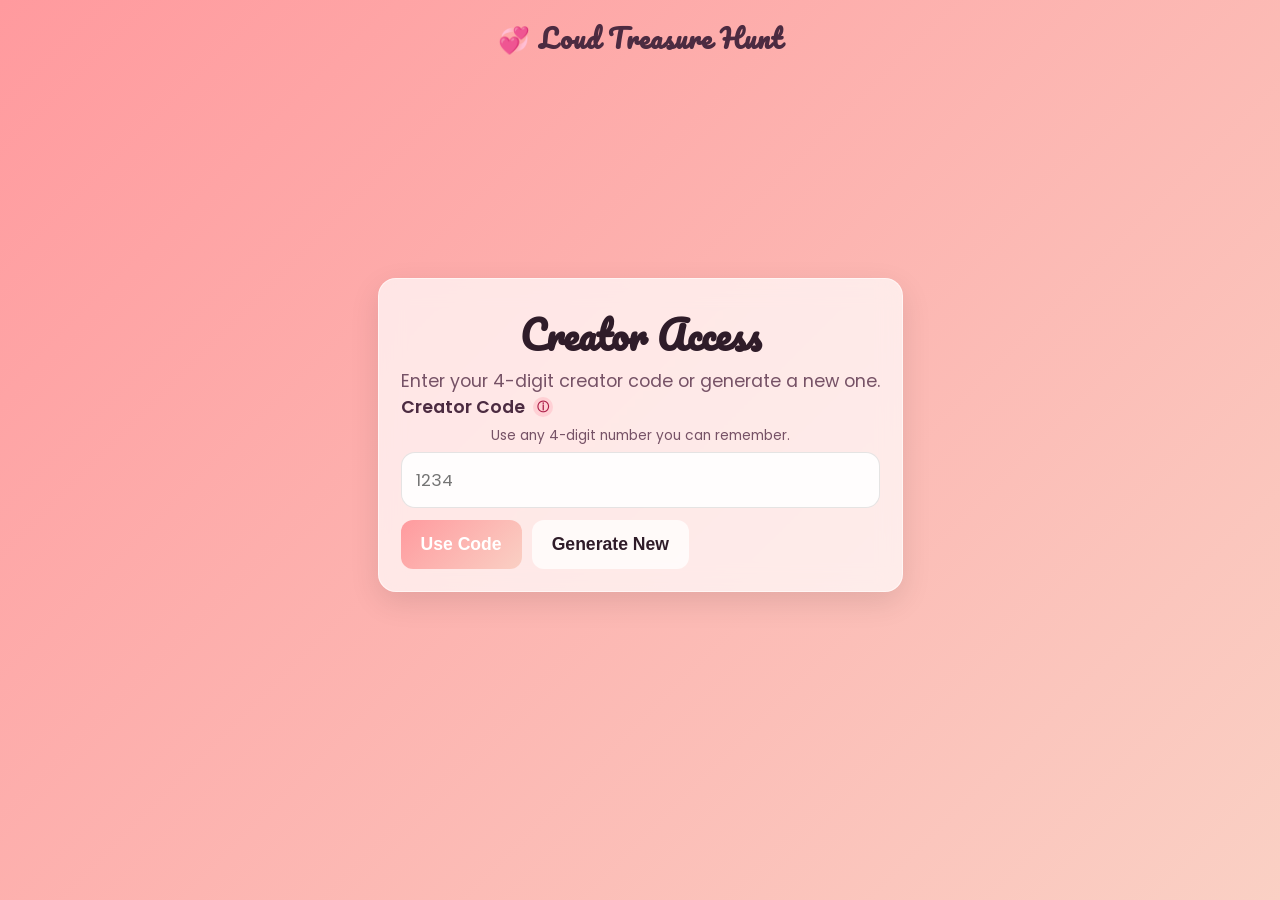
==== creator.html @ a4502e23 "Love treasure hunt" ====
﻿<!doctype html>
<html lang="en">

<head>
  <meta charset="UTF-8" />
  <meta name="viewport" content="width=device-width, initial-scale=1.0" />
  <title>Create Hunt | Love Treasure Hunt</title>
  <link href="https://fonts.googleapis.com/css2?family=Poppins:wght@400;600&family=Pacifico&display=swap"
    rel="stylesheet">
  <link rel="stylesheet" href="styles/global.css" />
  <link rel="stylesheet" href="styles/theme.css" />
  <link rel="stylesheet" href="styles/animations.css" />
</head>

<body data-page="creator">
  <header class="site-header">
    <div class="logo">&#128158; Loud Treasure Hunt</div>
  </header>
  <main class="page page-wrapper page-center main-container shell">
    <section class="glass card slide-up section-card" id="creatorAuthCard">
      <h1>Creator Access</h1>
      <p class="muted">Enter your 4-digit creator code or generate a new one.</p>
      <div class="stack">
        <label class="field">
          <span class="label-row">Creator Code <span class="tooltip-icon" tabindex="0"
              data-tip="A private 4-digit code to protect your builder access.">&#9432;</span></span>
          <small class="input-help">Use any 4-digit number you can remember.</small>
          <input id="creatorCodeInput" type="text" inputmode="numeric" maxlength="4" placeholder="1234" />
        </label>
        <div class="actions">
          <button id="useCreatorCodeBtn" class="btn btn-primary" type="button">Use Code</button>
          <button id="generateCreatorCodeBtn" class="btn" type="button">Generate New</button>
        </div>
      </div>
      <p id="creatorAuthMessage" class="muted"></p>
    </section>

    <section class="glass card-lg hidden" id="creatorFormCard">
      <h2>Hunt Builder</h2>
      <p class="muted">Every game below includes guidance, examples, and tooltip help.</p>

      <form id="creatorForm" class="stack-lg">
        <label class="field">
          <span class="label-row">Hunt Title <span class="tooltip-icon" tabindex="0"
              data-tip="This title appears at the top during gameplay.">&#9432;</span></span>
          <small class="input-help">Pick a title that feels personal and memorable.</small>
          <input name="metaTitle" required placeholder="Our Love Treasure Hunt" />
        </label>

        <fieldset class="group section-card">
          <legend>Map 1 • Quiz Choice</legend>
          <div class="field-help">
            <p class="help-title">What should you enter here?</p>
            <p class="help-desc">Ask a memory-based question from your relationship and provide 3 possible answers.</p>
          </div>
          <div class="form-grid">
            <label class="field">
              <span class="label-row">Question <span class="tooltip-icon" tabindex="0"
                  data-tip="Ask a memory question from your relationship.">&#9432;</span></span>
              <small class="input-help">Example: What movie did we watch on our first date?</small>
              <input name="m1g1Question" required placeholder="What movie did we watch on our first date?" />
            </label>
            <label class="field">
              <span class="label-row">Option A <span class="tooltip-icon" tabindex="0"
                  data-tip="Possible answer your partner might guess.">&#9432;</span></span>
              <small class="input-help">Possible answers your partner might guess.</small>
              <input name="m1g1A" required placeholder="Inception" />
            </label>
            <label class="field">
              <span class="label-row">Option B <span class="tooltip-icon" tabindex="0"
                  data-tip="Possible answer your partner might guess.">&#9432;</span></span>
              <small class="input-help">Possible answers your partner might guess.</small>
              <input name="m1g1B" required placeholder="La La Land" />
            </label>
            <label class="field">
              <span class="label-row">Option C <span class="tooltip-icon" tabindex="0"
                  data-tip="Possible answer your partner might guess.">&#9432;</span></span>
              <small class="input-help">Possible answers your partner might guess.</small>
              <input name="m1g1C" required placeholder="Interstellar" />
            </label>
            <label class="field">
              <span class="label-row">Correct Index (0-2) <span class="tooltip-icon" tabindex="0"
                  data-tip="0 = Option A, 1 = Option B, 2 = Option C.">&#9432;</span></span>
              <small class="input-help">Use 0 for A, 1 for B, 2 for C.</small>
              <input name="m1g1Correct" type="number" min="0" max="2" required placeholder="1" />
            </label>
          </div>
        </fieldset>

        <fieldset class="group section-card">
          <legend>Map 1 • Memory Question</legend>
          <div class="field-help">
            <p class="help-title">What should you enter here?</p>
            <p class="help-desc">Ask something only your partner knows and set the exact expected text answer.</p>
          </div>
          <div class="form-grid">
            <label class="field">
              <span class="label-row">Prompt Text <span class="tooltip-icon" tabindex="0"
                  data-tip="Ask something only your partner knows.">&#9432;</span></span>
              <small class="input-help">Example: What nickname do I call our bike?</small>
              <input name="m1g2Prompt" required placeholder="What nickname do I call our bike?" />
            </label>
            <label class="field">
              <span class="label-row">Expected Answer <span class="tooltip-icon" tabindex="0"
                  data-tip="Enter the exact text answer you want accepted.">&#9432;</span></span>
              <small class="input-help">Exact text answer to validate.</small>
              <input name="m1g2Answer" required placeholder="Rocket" />
            </label>
          </div>
        </fieldset>

        <fieldset class="group section-card">
          <legend>Map 2 • Combination Lock</legend>
          <div class="field-help">
            <p class="help-title">What should you enter here?</p>
            <p class="help-desc">Give a clue tied to a memory and a numeric code answer.</p>
          </div>
          <div class="form-grid">
            <label class="field">
              <span class="label-row">Clue Text <span class="tooltip-icon" tabindex="0"
                  data-tip="Hint related to a memory or secret code.">&#9432;</span></span>
              <small class="input-help">Example: The number that represents our anniversary.</small>
              <input name="m2g1Clue" required placeholder="The number that represents our anniversary" />
            </label>
            <label class="field">
              <span class="label-row">Correct Code (numeric) <span class="tooltip-icon" tabindex="0"
                  data-tip="Numbers only, no spaces or symbols.">&#9432;</span></span>
              <small class="input-help">Numeric only code.</small>
              <input name="m2g1Code" pattern="[0-9]+" required placeholder="0917" />
            </label>
          </div>
        </fieldset>

        <fieldset class="group section-card">
          <legend>Map 2 • Timeline Slider</legend>
          <div class="field-help">
            <p class="help-title">What should you enter here?</p>
            <p class="help-desc">Define past, present, and future labels plus one correct slider value.</p>
          </div>
          <div class="form-grid">
            <label class="field">
              <span class="label-row">Past Label <span class="tooltip-icon" tabindex="0"
                  data-tip="Past memory year or event label.">&#9432;</span></span>
              <small class="input-help">Past memory year/event.</small>
              <input name="m2g2Past" required placeholder="2019 - Our first coffee" />
            </label>
            <label class="field">
              <span class="label-row">Present Label <span class="tooltip-icon" tabindex="0"
                  data-tip="Current moment label.">&#9432;</span></span>
              <small class="input-help">Current moment label.</small>
              <input name="m2g2Present" required placeholder="Now - Still choosing each other" />
            </label>
            <label class="field">
              <span class="label-row">Future Label <span class="tooltip-icon" tabindex="0"
                  data-tip="Future dream label.">&#9432;</span></span>
              <small class="input-help">Future dream label.</small>
              <input name="m2g2Future" required placeholder="2030 - Home by the sea" />
            </label>
            <label class="field">
              <span class="label-row">Correct Position (0-100) <span class="tooltip-icon" tabindex="0"
                  data-tip="Enter a number between 0 and 100.">&#9432;</span></span>
              <small class="input-help">Value must be between 0 and 100.</small>
              <input name="m2g2Position" type="number" min="0" max="100" required placeholder="64" />
            </label>
          </div>
        </fieldset>

        <fieldset class="group section-card">
          <legend>Map 3 • Future Promise Selection</legend>
          <div class="field-help">
            <p class="help-title">What should you enter here?</p>
            <p class="help-desc">List one dream per line and specify all correct indexes separated by commas.</p>
          </div>
          <div class="form-grid">
            <label class="field">
              <span class="label-row">Options (one per line) <span class="tooltip-icon" tabindex="0"
                  data-tip="Enter one future promise or dream per line.">&#9432;</span></span>
              <small class="input-help">One dream per line.</small>
              <textarea name="m3g1Options" rows="5" required
                placeholder="Travel to Japan\nStart a book club\nAdopt a dog"></textarea>
            </label>
            <label class="field">
              <span class="label-row">Correct Indexes <span class="tooltip-icon" tabindex="0"
                  data-tip="Comma-separated indexes, e.g. 0,2.">&#9432;</span></span>
              <small class="input-help">Comma separated numbers.</small>
              <input name="m3g1Correct" required placeholder="0,2" />
            </label>
          </div>
        </fieldset>

        <fieldset class="group section-card">
          <legend>Map 3 • Love Letter Reveal</legend>
          <div class="field-help">
            <p class="help-title">What should you enter here?</p>
            <p class="help-desc">Write each emotional sentence on a new line.</p>
          </div>
          <div class="form-grid">
            <label class="field">
              <span class="label-row">Letter Lines <span class="tooltip-icon" tabindex="0"
                  data-tip="Each line should be one emotional sentence.">&#9432;</span></span>
              <small class="input-help">Lines: each emotional sentence per line.</small>
              <textarea name="m3g2Lines" rows="6" required
                placeholder="You changed my ordinary days.\nYou made quiet moments magical."></textarea>
            </label>
          </div>
        </fieldset>

        <fieldset class="group section-card">
          <legend>Map 4 • Multi Memory Quiz</legend>
          <div class="field-help">
            <p class="help-title">What should you enter here?</p>
            <p class="help-desc">Create another memory-based quiz with options and one correct index.</p>
          </div>
          <div class="form-grid">
            <label class="field">
              <span class="label-row">Question <span class="tooltip-icon" tabindex="0"
                  data-tip="Ask a memory-based relationship question.">&#9432;</span></span>
              <small class="input-help">Question should be memory based.</small>
              <input name="m4g1Question" required placeholder="Where did we take our first selfie?" />
            </label>
            <label class="field">
              <span class="label-row">Correct Index <span class="tooltip-icon" tabindex="0"
                  data-tip="0 for first option, 1 for second, etc.">&#9432;</span></span>
              <small class="input-help">Choose the correct option index.</small>
              <input name="m4g1Correct" type="number" min="0" required placeholder="2" />
            </label>
            <label class="field">
              <span class="label-row">Options (one per line) <span class="tooltip-icon" tabindex="0"
                  data-tip="Put each possible answer on a new line.">&#9432;</span></span>
              <small class="input-help">Question + options should both be memory based.</small>
              <textarea name="m4g1Options" rows="4" required
                placeholder="At the cafe\nAt the park\nAt the station"></textarea>
            </label>
          </div>
        </fieldset>

        <fieldset class="group section-card">
          <legend>Map 5 • Progressive Letter</legend>
          <div class="field-help">
            <p class="help-title">What should you enter here?</p>
            <p class="help-desc">Each line should represent a future milestone in your story.</p>
          </div>
          <div class="form-grid">
            <label class="field">
              <span class="label-row">Lines <span class="tooltip-icon" tabindex="0"
                  data-tip="Each line equals one future milestone.">&#9432;</span></span>
              <small class="input-help">Each line = milestone of future.</small>
              <textarea name="m5g1Lines" rows="6" required
                placeholder="Year 1: Weekend city trips\nYear 3: Build our dream studio"></textarea>
            </label>
          </div>
        </fieldset>

        <fieldset class="group section-card">
          <legend>Map 5 • Final Confession</legend>
          <div class="field-help">
            <p class="help-title">What should you enter here?</p>
            <p class="help-desc">Write your main proposal/confession and a short closing message.</p>
          </div>
          <div class="form-grid">
            <label class="field">
              <span class="label-row">Confession Text <span class="tooltip-icon" tabindex="0"
                  data-tip="Main proposal text shown with typewriter effect.">&#9432;</span></span>
              <small class="input-help">Confession Text = main proposal text.</small>
              <textarea name="m5g2Confession" rows="4" required
                placeholder="I choose you in every version of my future."></textarea>
            </label>
            <label class="field">
              <span class="label-row">Final Message <span class="tooltip-icon" tabindex="0"
                  data-tip="Short closing line after confession completes.">&#9432;</span></span>
              <small class="input-help">Final Message = closing message.</small>
              <input name="m5g2Message" required placeholder="Will you keep choosing us?" />
            </label>
          </div>
        </fieldset>
        <fieldset class="group section-card">
          <legend>Partner Contact</legend>
          <div class="field-help">
            <p class="help-title">Optional phone number</p>
            <p class="help-desc">Used to enable final WhatsApp ping shortcut after your partner completes the journey.
            </p>
          </div>
          <div class="form-grid">
            <label class="field">
              <span class="label-row">Partner Phone Number (optional) &#128241;</span>
              <small class="input-help">Include country code for best WhatsApp compatibility.</small>
              <input type="tel" id="partnerPhone" name="partnerPhone" placeholder="+91XXXXXXXXXX" />
            </label>
          </div>
        </fieldset>
        <fieldset class="group section-card">
          <legend>Data Save Option</legend>
          <div class="field-help">
            <p class="help-title">Choose storage mode</p>
            <p class="help-desc">No Save keeps everything in the encoded URL. 24h/48h tries temporary backend storage
              and returns a shorter link.</p>
          </div>
          <div class="form-grid">
            <label class="field">
              <span class="label-row">Save Duration <span class="tooltip-icon" tabindex="0"
                  data-tip="If backend save fails, the app automatically falls back to encoded link mode.">&#9432;</span></span>
              <small class="input-help">Select data persistence window.</small>
              <select id="expiryOption" name="expiryOption">
                <option value="0">No Save (Link Only)</option>
                <option value="24">Save for 24 Hours</option>
                <option value="48">Save for 48 Hours</option>
              </select>
            </label>
          </div>
        </fieldset>

        <div class="actions">
          <button class="btn btn-primary" id="generateHuntBtn" type="submit">Generate Hunt</button>
        </div>
      </form>

      <section id="creatorOutput" class="output hidden">
        <h3>Share Details</h3>
        <p><strong>Partner Code:</strong> <span id="partnerCodeOut"></span></p>
        <p class="muted" id="saveModeOut"></p>
        <label class="field">
          <span>Shareable Link</span>
          <textarea id="shareLinkOut" rows="3" readonly></textarea>
        </label>
      </section>
    </section>
  </main>
  <script type="module" src="js/app.js"></script>
</body>

</html>
---- styles/global.css ----
* {
  box-sizing: border-box;
}

html,
body {
  margin: 0;
  padding: 0;
  min-height: 100%;
}

body {
  font-family: "Poppins", sans-serif;
  font-size: 1.1rem;
  color: var(--text-main);
  background: var(--bg-gradient);
  background-attachment: fixed;
  overflow-x: hidden;
  cursor: url("https://cdn-icons-png.flaticon.com/32/833/833472.png"), auto;
}

h1,
h2,
h3 {
  margin: 0;
  font-family: "Pacifico", cursive;
  font-weight: 700;
  color: var(--text-strong);
}

legend {
  margin: 0;
  font-family: "Poppins", sans-serif;
  font-weight: 700;
  color: var(--text-strong);
}

h1 {
  font-size: 2.4rem;
}

h2 {
  font-size: 1.8rem;
}

h3 {
  font-size: 1.4rem;
}

p {
  margin: 0;
}

a {
  color: inherit;
  text-decoration: none;
}

.page {
  min-height: 100vh;
  padding: 22px;
}

.page-wrapper {
  min-height: 100vh;
  display: flex;
  justify-content: center;
  align-items: center;
  flex-direction: column;
  text-align: center;
}

.page-center {
  min-height: 100vh;
  display: flex;
  justify-content: center;
  align-items: center;
  flex-direction: column;
  text-align: center;
}

.site-header {
  position: fixed;
  top: 0;
  left: 0;
  width: 100%;
  text-align: center;
  padding: 16px 0;
  font-size: 1.6rem;
  font-weight: 700;
  z-index: 1000;
}

.logo {
  font-family: "Pacifico", cursive;
  letter-spacing: 1px;
}

.main-container {
  max-width: 900px;
  margin: auto;
  padding: 40px 20px;
}

.shell {
  display: grid;
  gap: 20px;
  align-content: center;
  justify-items: center;
  width: 100%;
}

.card,
.card-lg {
  padding: 22px;
  border-radius: 18px;
}

.card-lg {
  padding: 28px;
}

.glass {
  background: rgba(255, 255, 255, 0.7);
  backdrop-filter: blur(12px);
  border: 1px solid rgba(255, 255, 255, 0.55);
  box-shadow: 0 10px 30px rgba(0, 0, 0, 0.1);
}

.stack {
  display: grid;
  gap: 12px;
}

.stack-lg {
  display: grid;
  gap: 18px;
}

.actions {
  display: flex;
  gap: 10px;
  flex-wrap: wrap;
}

.btn {
  border: 0;
  border-radius: 12px;
  padding: 14px 20px;
  font-size: 1.1rem;
  font-weight: 600;
  cursor: pointer;
  background: rgba(255, 255, 255, 0.75);
  color: var(--text-strong);
  transition: transform 0.25s ease, box-shadow 0.25s ease;
  position: relative;
  overflow: hidden;
}

button {
  font-size: 1.15rem;
  padding: 16px 28px;
  border-radius: 16px;
}

.btn:hover {
  animation: buttonBounce 400ms ease;
  box-shadow: 0 8px 20px rgba(0, 0, 0, 0.12);
}

.btn-primary {
  background: var(--primary-gradient);
  color: #fff;
}

.primary-btn {
  padding: 16px 28px;
  font-size: 1.15rem;
  border-radius: 14px;
  animation: pulseGlow 2.1s ease-in-out infinite;
}

.btn.ghost {
  background: transparent;
  border: 1px solid rgba(0, 0, 0, 0.12);
}

.field {
  display: grid;
  gap: 6px;
}

button,
input {
  cursor: url("https://cdn-icons-png.flaticon.com/32/833/833472.png"), pointer;
}

.label-row {
  display: flex;
  align-items: center;
  gap: 8px;
  font-weight: 600;
}

.input-help {
  color: var(--text-muted);
  font-size: 0.86rem;
}

input,
textarea,
select {
  width: 100%;
  border-radius: 14px;
  padding: 14px;
  font-size: 1.05rem;
  border: 1px solid rgba(0, 0, 0, 0.1);
  transition: 0.3s ease;
  font-family: inherit;
  background: rgba(255, 255, 255, 0.9);
}

input:focus,
textarea:focus,
select:focus {
  outline: none;
  border-color: #ff4d6d;
  box-shadow: 0 0 0 3px rgba(255, 77, 109, 0.2);
}

textarea {
  resize: vertical;
}

.form-grid {
  display: grid;
  grid-template-columns: 1fr 1fr;
  gap: 20px;
}

.form-grid textarea {
  grid-column: span 2;
}

.section-card {
  margin-bottom: 30px;
}

.group {
  border: 1px solid rgba(0, 0, 0, 0.09);
  border-radius: 18px;
  padding: 16px;
  display: grid;
  gap: 12px;
  background: rgba(255, 255, 255, 0.45);
}

legend {
  padding: 0 8px;
  font-size: 1rem;
}

.field-help {
  padding: 12px;
  border-radius: 12px;
  background: rgba(255, 255, 255, 0.66);
  border: 1px dashed rgba(0, 0, 0, 0.11);
  display: grid;
  gap: 6px;
}

.help-title {
  font-weight: 700;
  color: var(--text-strong);
}

.help-desc {
  font-size: 0.92rem;
  color: var(--text-muted);
}

.tooltip-icon {
  display: inline-grid;
  place-items: center;
  width: 20px;
  height: 20px;
  border-radius: 999px;
  font-size: 0.78rem;
  background: rgba(255, 77, 109, 0.15);
  color: #ad1f49;
  cursor: help;
  position: relative;
}

.tooltip-icon::after {
  content: attr(data-tip);
  position: absolute;
  left: 50%;
  bottom: calc(100% + 9px);
  transform: translateX(-50%);
  padding: 8px 10px;
  width: max-content;
  max-width: 280px;
  border-radius: 8px;
  background: #2e2230;
  color: #fff;
  font-size: 0.78rem;
  line-height: 1.35;
  opacity: 0;
  pointer-events: none;
  transition: opacity 160ms ease;
  z-index: 10;
}

.tooltip-icon:hover::after,
.tooltip-icon:focus-visible::after {
  opacity: 1;
}

.muted {
  color: var(--text-muted);
}

.hidden {
  display: none !important;
}

.output {
  margin-top: 10px;
  padding-top: 16px;
  border-top: 1px dashed rgba(0, 0, 0, 0.18);
}

.play-header {
  display: grid;
  gap: 6px;
  margin-bottom: 18px;
}

.eyebrow {
  letter-spacing: 0.08em;
  text-transform: uppercase;
  font-size: 0.78rem;
  font-weight: 700;
}

.option-row {
  display: flex;
  gap: 10px;
  align-items: center;
  padding: 10px 12px;
  border: 1px solid rgba(0, 0, 0, 0.12);
  border-radius: 12px;
  background: rgba(255, 255, 255, 0.7);
  transition: transform 0.25s ease, box-shadow 0.25s ease;
}

.option-row:hover {
  transform: scale(1.02);
  box-shadow: 0 10px 24px rgba(0, 0, 0, 0.08);
}

.letter {
  display: grid;
  gap: 8px;
  padding: 14px;
  border-radius: 12px;
  background: rgba(255, 255, 255, 0.78);
}

.timeline-labels {
  display: flex;
  justify-content: space-between;
  gap: 8px;
  font-size: 0.9rem;
  color: var(--text-muted);
}

.center {
  text-align: center;
  justify-items: center;
}

.final-message {
  font-size: 1.3rem;
  font-weight: 700;
  margin-top: 20px;
}

.hero-title {
  font-size: 2.2rem;
  font-weight: 700;
  text-align: center;
}

.hero-subtitle {
  font-size: 1.1rem;
  opacity: 0.8;
  text-align: center;
}

.login-card {
  max-width: 420px;
  margin: auto;
  padding: 32px;
  border-radius: 22px;
  background: rgba(255, 255, 255, 0.65);
  backdrop-filter: blur(14px);
  box-shadow: 0 20px 60px rgba(0, 0, 0, 0.1);
}

.game-card {
  max-width: 760px;
  padding: 30px;
  border-radius: 22px;
  font-size: 1.1rem;
  margin: auto;
  transition: transform 0.3s ease, box-shadow 0.3s ease;
}

.game-card:hover {
  transform: translateY(-6px) scale(1.01);
  box-shadow: 0 14px 34px rgba(0, 0, 0, 0.12);
}

.confession-text {
  font-size: 1.6rem;
  line-height: 1.5;
  text-align: center;
  max-width: 600px;
  margin: auto;
  text-shadow: 0 0 16px rgba(255, 255, 255, 0.5);
}

.final-confession {
  font-size: 1.6rem;
  line-height: 1.6;
  text-align: center;
  max-width: 600px;
  margin: auto;
}

.final-screen {
  width: 100%;
}

.centered {
  text-align: center;
  align-items: center;
}

.ripple {
  position: absolute;
  border-radius: 50%;
  transform: scale(0);
  animation: ripple 600ms linear;
  background: rgba(255, 255, 255, 0.55);
  pointer-events: none;
}

.error {
  color: #ad1f49;
}

@media (max-width: 800px) {
  .form-grid {
    grid-template-columns: 1fr;
    gap: 14px;
  }

  .form-grid textarea {
    grid-column: span 1;
  }
}

@media (max-width: 640px) {
  .main-container {
    padding: 24px 10px;
  }

  .card-lg {
    padding: 20px;
  }
}
---- styles/theme.css ----
:root {
  --bg-gradient: linear-gradient(135deg, #ff9a9e, #fad0c4);
  --primary-gradient: linear-gradient(135deg, #ff9a9e, #fad0c4);
  --text-main: #4c2b41;
  --text-strong: #2f1c29;
  --text-muted: #765266;
}
---- styles/animations.css ----
.fade-in {
  animation: fadeIn 480ms ease both;
}

.slide-up {
  animation: slideUp 550ms ease both;
}

.scale-pop {
  animation: scalePop 400ms ease both;
}

.typewriter {
  border-right: 2px solid rgba(91, 32, 66, 0.8);
  white-space: pre-wrap;
  min-height: 3.2em;
  padding-right: 4px;
}

.heart-pulse {
  animation: heartPulse 1300ms ease-in-out infinite;
}

.heart {
  position: fixed;
  animation: floatUp 8s linear infinite;
  opacity: 0.6;
  pointer-events: none;
  z-index: 0;
}

.floating-emoji {
  position: fixed;
  bottom: 10%;
  font-size: 22px;
  animation: floatSoft 6s ease-in-out infinite;
  pointer-events: none;
  z-index: 0;
}

.sparkle {
  position: fixed;
  pointer-events: none;
  font-size: 12px;
  color: #ffffff;
  text-shadow: 0 0 8px rgba(255, 255, 255, 0.8);
  transform: translate(-50%, -50%);
  animation: sparklePop 850ms ease forwards;
  z-index: 999;
}

.confetti-piece {
  position: fixed;
  width: 8px;
  height: 10px;
  border-radius: 2px;
  pointer-events: none;
  animation: confettiBurst 1100ms ease-out forwards;
  z-index: 999;
}

.fade-enter {
  opacity: 0;
}

.fade-enter-active {
  opacity: 1;
  transition: opacity 0.4s ease;
}

@keyframes fadeIn {
  from { opacity: 0; }
  to { opacity: 1; }
}

@keyframes slideUp {
  from {
    opacity: 0;
    transform: translateY(18px);
  }
  to {
    opacity: 1;
    transform: translateY(0);
  }
}

@keyframes scalePop {
  from {
    opacity: 0;
    transform: scale(0.96);
  }
  to {
    opacity: 1;
    transform: scale(1);
  }
}

@keyframes heartPulse {
  0% { transform: scale(1); }
  35% { transform: scale(1.04); }
  70% { transform: scale(0.98); }
  100% { transform: scale(1); }
}

@keyframes floatUp {
  from {
    transform: translateY(100vh) scale(0.8);
    opacity: 0;
  }
  to {
    transform: translateY(-10vh) scale(1.1);
    opacity: 1;
  }
}

@keyframes floatSoft {
  0% {
    transform: translateY(40px) scale(0.9);
    opacity: 0;
  }
  30% {
    transform: translateY(-20px) scale(1);
    opacity: 1;
  }
  60% {
    transform: translateY(-10px) scale(1.05);
    opacity: 0.9;
  }
  100% {
    transform: translateY(30px) scale(0.95);
    opacity: 0;
  }
}

@keyframes buttonBounce {
  0% { transform: translateY(0); }
  40% { transform: translateY(-4px); }
  100% { transform: translateY(0); }
}

@keyframes sparklePop {
  from {
    opacity: 0.95;
    transform: translate(-50%, -50%) scale(0.4);
  }
  to {
    opacity: 0;
    transform: translate(-50%, -50%) scale(1.3) translateY(-8px);
  }
}

@keyframes confettiBurst {
  from {
    opacity: 1;
    transform: translate(0, 0) rotate(0deg);
  }
  to {
    opacity: 0;
    transform: translate(var(--dx), var(--dy)) rotate(540deg);
  }
}

@keyframes pulseGlow {
  0% {
    box-shadow: 0 0 0 0 rgba(255, 77, 109, 0.28);
  }
  50% {
    box-shadow: 0 0 0 8px rgba(255, 77, 109, 0);
  }
  100% {
    box-shadow: 0 0 0 0 rgba(255, 77, 109, 0);
  }
}

@keyframes ripple {
  to {
    transform: scale(4);
    opacity: 0;
  }
}
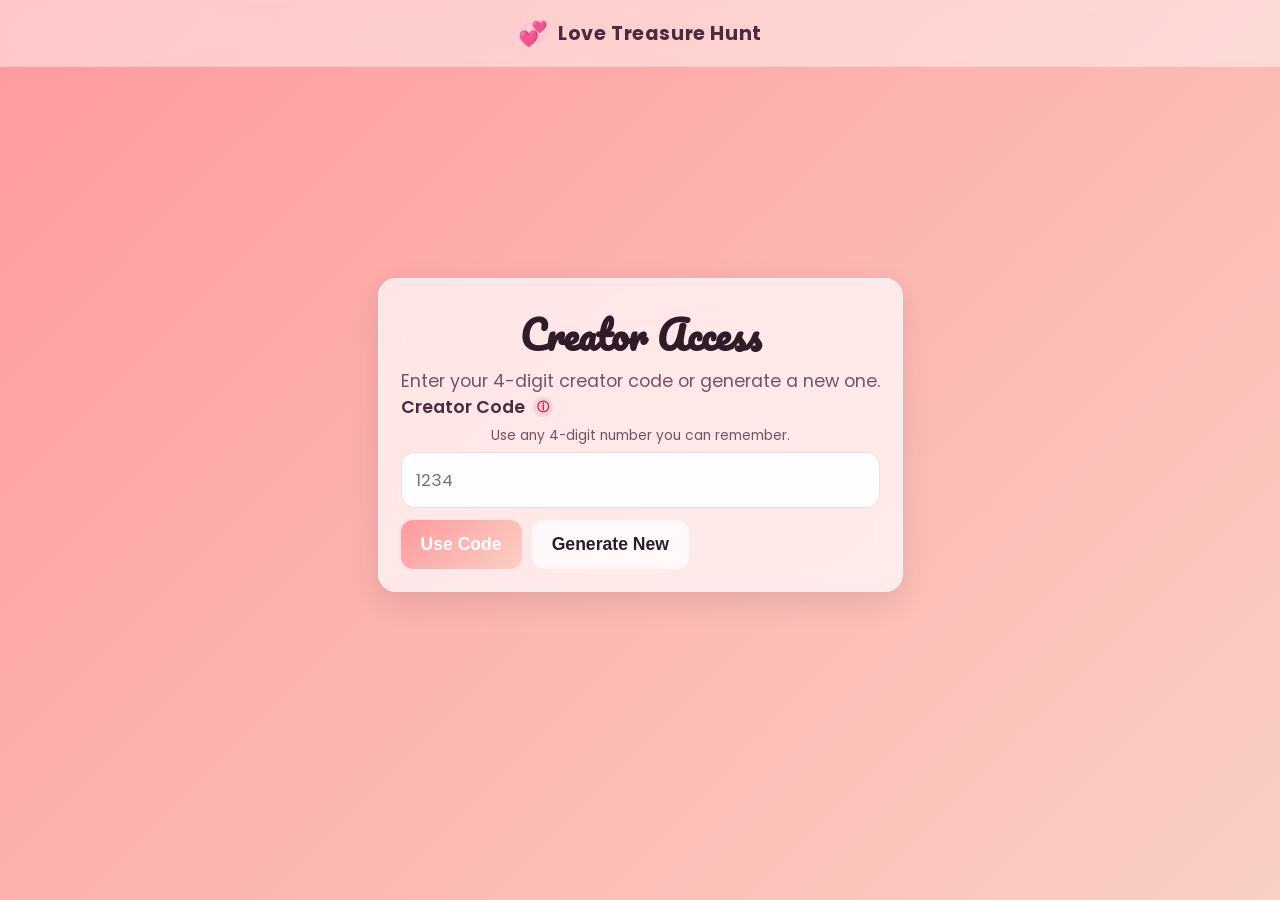
==== commit 59fcad3a: "Update: partner link fix + year selector game" ====
--- a/creator.html
+++ b/creator.html
@@ -4,7 +4,7 @@
 <head>
   <meta charset="UTF-8" />
   <meta name="viewport" content="width=device-width, initial-scale=1.0" />
-  <title>Create Hunt | Love Treasure Hunt</title>
+  <title>Love Treasure Hunt</title>
   <link href="https://fonts.googleapis.com/css2?family=Poppins:wght@400;600&family=Pacifico&display=swap"
     rel="stylesheet">
   <link rel="stylesheet" href="styles/global.css" />
@@ -13,8 +13,9 @@
 </head>
 
 <body data-page="creator">
-  <header class="site-header">
-    <div class="logo">&#128158; Loud Treasure Hunt</div>
+  <header class="top-nav">
+    <span class="logo">&#128158;</span>
+    <span class="brand">Love Treasure Hunt</span>
   </header>
   <main class="page page-wrapper page-center main-container shell">
     <section class="glass card slide-up section-card" id="creatorAuthCard">
@@ -132,35 +133,19 @@
         </fieldset>
 
         <fieldset class="group section-card">
-          <legend>Map 2 • Timeline Slider</legend>
-          <div class="field-help">
-            <p class="help-title">What should you enter here?</p>
-            <p class="help-desc">Define past, present, and future labels plus one correct slider value.</p>
-          </div>
-          <div class="form-grid">
-            <label class="field">
-              <span class="label-row">Past Label <span class="tooltip-icon" tabindex="0"
-                  data-tip="Past memory year or event label.">&#9432;</span></span>
-              <small class="input-help">Past memory year/event.</small>
-              <input name="m2g2Past" required placeholder="2019 - Our first coffee" />
-            </label>
-            <label class="field">
-              <span class="label-row">Present Label <span class="tooltip-icon" tabindex="0"
-                  data-tip="Current moment label.">&#9432;</span></span>
-              <small class="input-help">Current moment label.</small>
-              <input name="m2g2Present" required placeholder="Now - Still choosing each other" />
-            </label>
-            <label class="field">
-              <span class="label-row">Future Label <span class="tooltip-icon" tabindex="0"
-                  data-tip="Future dream label.">&#9432;</span></span>
-              <small class="input-help">Future dream label.</small>
-              <input name="m2g2Future" required placeholder="2030 - Home by the sea" />
-            </label>
-            <label class="field">
-              <span class="label-row">Correct Position (0-100) <span class="tooltip-icon" tabindex="0"
-                  data-tip="Enter a number between 0 and 100.">&#9432;</span></span>
-              <small class="input-help">Value must be between 0 and 100.</small>
-              <input name="m2g2Position" type="number" min="0" max="100" required placeholder="64" />
+          <legend>Map 2 • Best Year Selector</legend>
+          <div class="field-help">
+            <p class="help-title">What should you enter here?</p>
+            <p class="help-desc">Add three special year options and mark the exact correct year.</p>
+          </div>
+          <div class="form-grid">
+            <label class="field">
+              <span class="label-row">Enter Three Special Years (one per line)</span>
+              <textarea name="yearOptions" rows="4" required placeholder="2019 - First Coffee&#10;2021 - First Trip&#10;2023 - Still choosing you"></textarea>
+            </label>
+            <label class="field">
+              <span class="label-row">Correct Year</span>
+              <input type="text" name="correctYear" required placeholder="e.g. 2021" />
             </label>
           </div>
         </fieldset>
@@ -328,4 +313,4 @@
   <script type="module" src="js/app.js"></script>
 </body>
 
-</html>+</html>
--- a/styles/global.css
+++ b/styles/global.css
@@ -58,7 +58,7 @@
 
 .page {
   min-height: 100vh;
-  padding: 22px;
+  padding: 90px 22px 22px;
 }
 
 .page-wrapper {
@@ -79,21 +79,29 @@
   text-align: center;
 }
 
-.site-header {
+.top-nav {
   position: fixed;
   top: 0;
   left: 0;
   width: 100%;
-  text-align: center;
+  display: flex;
+  justify-content: center;
+  align-items: center;
+  gap: 10px;
+  font-weight: 700;
+  font-size: 1.2rem;
+  z-index: 1000;
   padding: 16px 0;
-  font-size: 1.6rem;
-  font-weight: 700;
-  z-index: 1000;
+  background: rgba(255, 255, 255, 0.45);
+  backdrop-filter: blur(8px);
 }
 
 .logo {
-  font-family: "Pacifico", cursive;
-  letter-spacing: 1px;
+  font-size: 1.5rem;
+}
+
+.brand {
+  letter-spacing: 0.03em;
 }
 
 .main-container {
@@ -376,6 +384,32 @@
   color: var(--text-muted);
 }
 
+.year-slider {
+  display: flex;
+  justify-content: space-between;
+  background: #ffe4e6;
+  padding: 12px;
+  border-radius: 20px;
+  margin: 30px 0;
+  gap: 8px;
+}
+
+.year-option {
+  flex: 1;
+  text-align: center;
+  padding: 14px;
+  border-radius: 14px;
+  cursor: pointer;
+  transition: 0.3s ease;
+  font-weight: 600;
+}
+
+.year-option.active {
+  background: #ff4d6d;
+  color: white;
+  transform: scale(1.1);
+}
+
 .center {
   text-align: center;
   justify-items: center;
